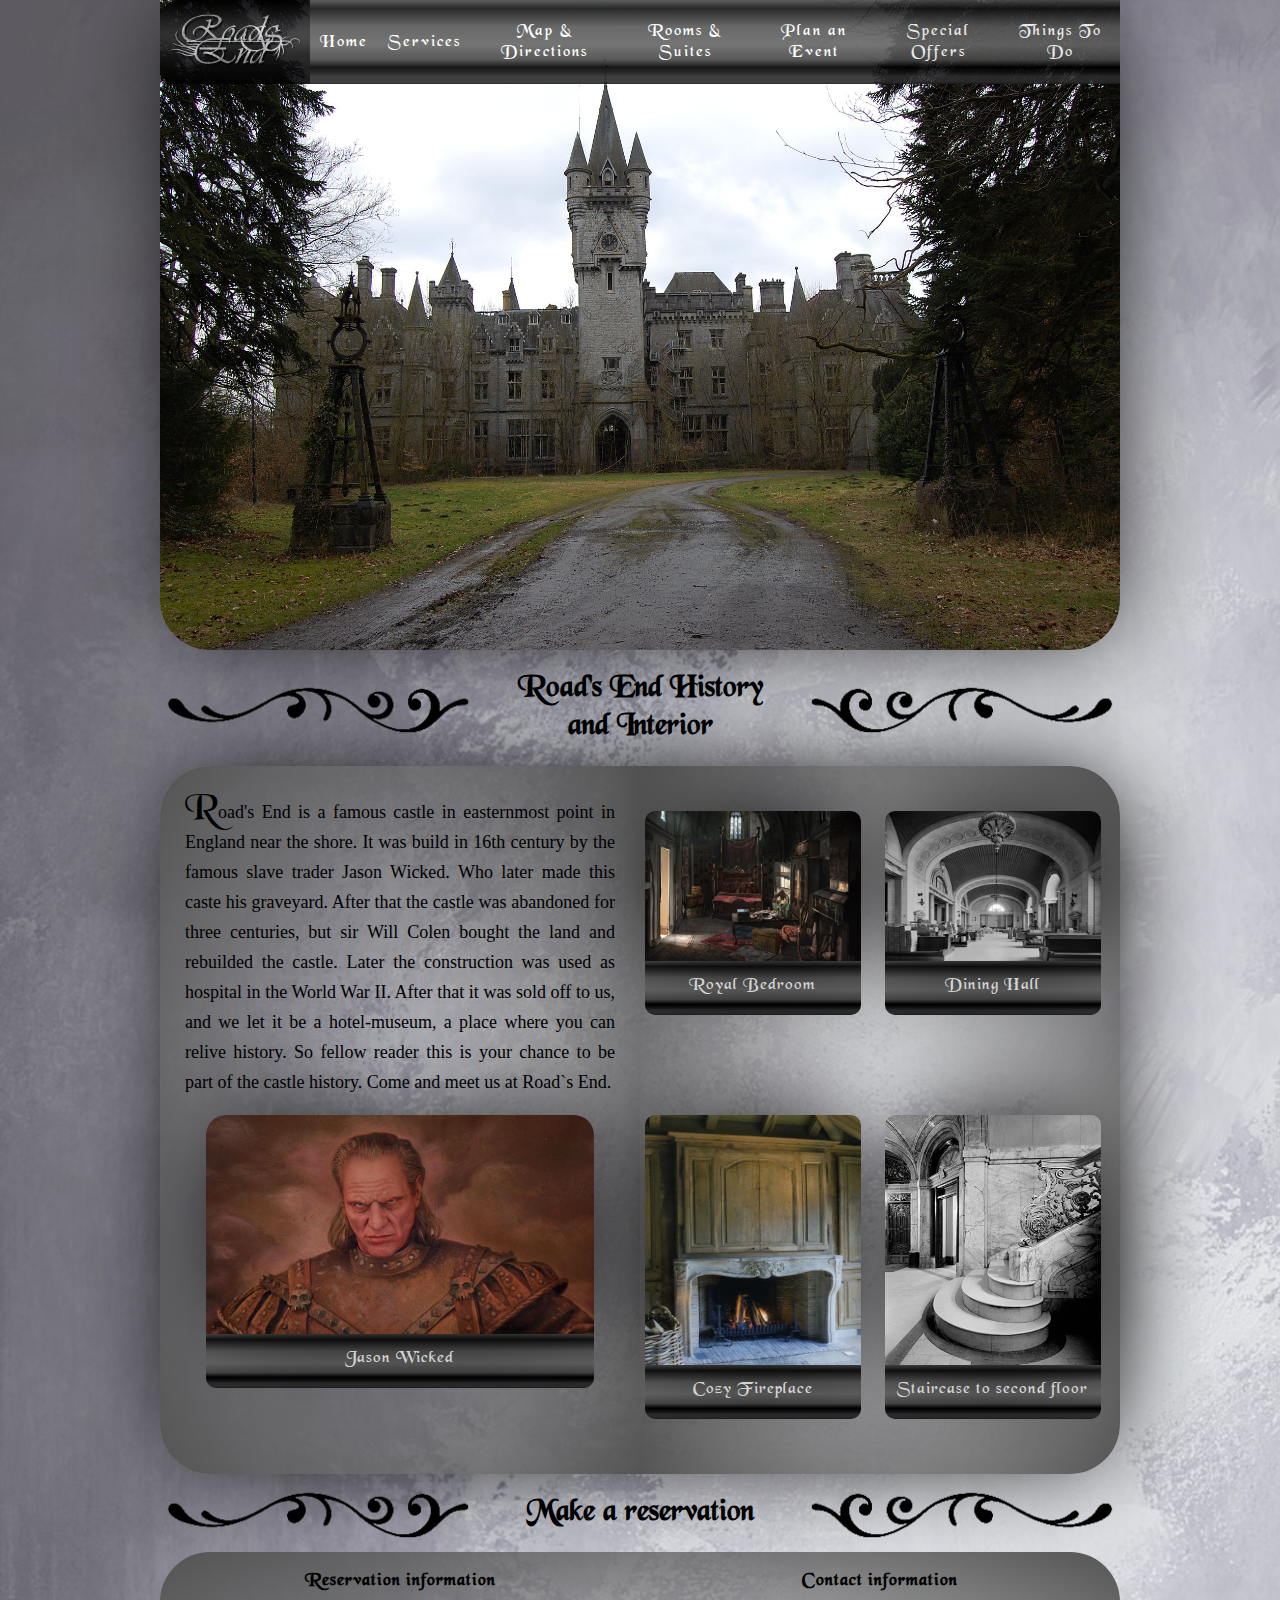
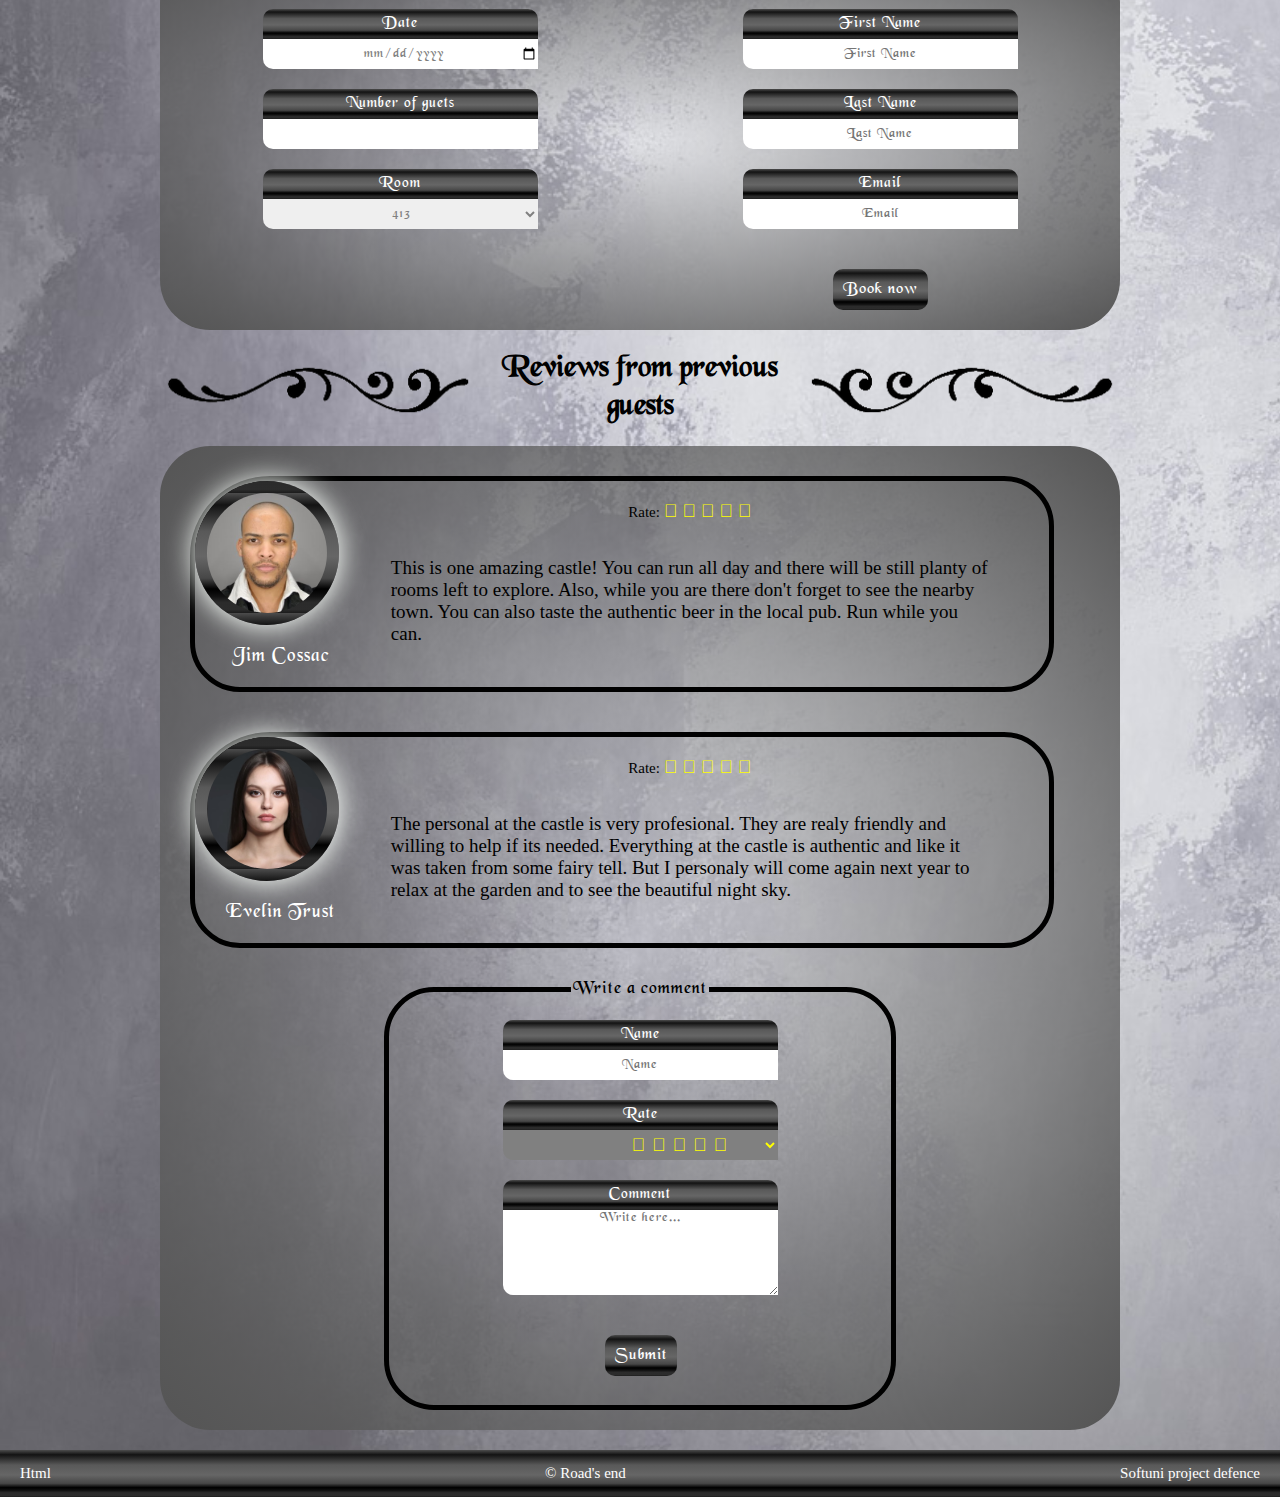
==== index.html @ a3b5a2f0 "Small fix" ====
<!DOCTYPE html>
<html lang="en" class="no-js">
<head>
    <meta charset="utf-8">
    <meta name="viewport" content="user-scalable=0, initial-scale=1.0">
    <title>Road's End</title>

    <link href="styles.css" rel="stylesheet" media="all"/>
    <link href="responsive.css" rel="stylesheet" media="all"/>
    <link href="animation.css" rel="stylesheet" media="all"/>
    <link rel="stylesheet" href="https://cdnjs.cloudflare.com/ajax/libs/font-awesome/4.7.0/css/font-awesome.min.css">

</head>
<body>
<header>
    <div id="logo"><a href="#"><img src="img/logo.jpg" alt="logo"></a></div>
    <nav>
        <img src="img/left.png" alt="decor" class="decoration left-dec">
        <a href="#" id="menu-icon"></a>
        <img src="img/right.png" alt="decor" class="decoration right-dec">
        <ul>
            <li><a href="">Home</a></li>
            <li><a href="">Services</a></li>
            <li><a href="">Map &amp; Directions</a></li>
            <li><a href="">Rooms &amp; Suites</a></li>
            <li><a href="">Plan an Event</a></li>
            <li><a href="">Special Offers</a></li>
            <li><a href="">Things To Do</a></li>
        </ul>
    </nav>
</header>
<main>
    <div class="top-head">
        <img src="img/left.png" alt="decor" class="decoration">
        <h1>Road's End History and Interior</h1>
        <img src="img/right.png" alt="decor" class="decoration">
    </div>
    <div class="top">
    <section class="left">
        <article>
        <p>Road's End is a famous castle in easternmost point in England near the shore. 
        It was build in 16th century by the famous slave trader Jason Wicked. Who later
        made this caste his graveyard. After that the castle was abandoned for three centuries,
        but sir Will Colen bought the land and rebuilded the castle. Later the construction
        was used as hospital in the World War II. After that it was sold off to us, and we  
        let it be a hotel-museum, a place where you can relive history. So fellow reader this
        is your chance to be part of the castle history. Come and meet us at Road`s End.</p>
        <figure>
        <img id="portrait" src="img/theGuy.jpg" alt="Jason Wicked">
        <figcaption>Jason Wicked</figcaption>
        </figure>
        </article>
    </section>
    <section class="right">
        <article>
            <div class="img-container">
            <figure>
            <img src="img/bedroom.jpg" alt="bedroom">
            <figcaption>Royal Bedroom</figcaption>
            </figure>
            <figure>
            <img src="img/hall.png" alt="hall">
            <figcaption>Dining Hall</figcaption>
            </figure>
            </div>
            <div class="img-container" id="part-two">
            <figure>
            <img src="img/fireplace.jpg" alt="fireplace">
            <figcaption>Cozy Fireplace</figcaption>
            </figure>
            <figure>
            <img src="img/staircase.jpg" alt="staircase">
            <figcaption>Staircase to second floor</figcaption>
            </figure>
            </div>
        </article>
    </section>
    </div>
    <div class="middle-head">
        <img src="img/left.png" alt="decor" class="decoration">
        <h1>Make a reservation</h1>
        <img src="img/right.png" alt="decor" class="decoration">
    </div>
    <div class="middle">
        <form>
            <h3>Reservation information</h3>
            <label for="date">Date</label>
            <input type="date" id="date">
            <label for="number">Number of guets</label>
            <input type="number" id="number">
            <label for="room">Room</label>
            <select id="room">
                <option>413</option>
                <option>2</option>
                <option>66</option>
                <option>13</option>
            </select>
        </form>
        <form>
            <h3>Contact information</h3>
             <label for="firstName">First Name</label>
            <input type="text" id="firstName" placeholder="First Name">
             <label for="lastName">Last Name</label>
            <input type="text" id="lastName" placeholder="Last Name">
             <label for="email">Email</label>
            <input type="email" id="email" placeholder="Email">
            <a href="hotelReservation-h.html" class="button"><span>Book now</span></a>
        </form>     
    </div>
    <div class="bottom-head">
         <img src="img/left.png" alt="decor" class="decoration">
        <h1>Reviews from previous guests</h1>
        <img src="img/right.png" alt="decor" class="decoration">
    </div>
    <div class="bottom">
        <div class="review">
            <div class="commenter">
                <img src="img/person1.png" alt="person">
                <p>Jim Cossac</p>
            </div>
            <div class="comment">
                <p>Rate: <span class="star">&#xf005; &#xf005; &#xf005; &#xf005; &#xf005;</span></p>
                <p>This is one amazing castle! You can run all day and there will 
                    be still planty of rooms left to explore. Also, while you are there 
                    don't forget to see the nearby town. You can also taste the authentic 
                    beer in the local pub.
                    Run while you can.</p>
            </div>
        </div>
         <div class="review">
            <div class="commenter">
                <img src="img/person2.jpg" alt="person">
                <p>Evelin Trust</p>    
            </div>
            <div class="comment">
                 <p>Rate: <span class="star">&#xf005; &#xf005; &#xf005; &#xf005; &#xf005;</span></p>
                <p>The personal at the castle is very profesional. They are realy friendly
                    and willing to help if its needed. Everything at the castle is authentic
                    and like it was taken from some fairy tell. But I personaly will come again 
                    next year to  relax at the garden and to see the beautiful night sky.</p>
            </div>
        </div>
        <fieldset class="response">
            <legend>Write a comment</legend>
            <label for="name-comm">Name</label>
            <input type="text" placeholder="Name" id="name-comm">
            <label for="stars">Rate</label>
            <select id="stars">
                <option>&#xf005; &#xf005; &#xf005; &#xf005; &#xf005;</option>
                <option>&#xf005; &#xf005; &#xf005; &#xf005;</option>
                <option>&#xf005; &#xf005; &#xf005;</option>
                <option>&#xf005; &#xf005;</option>
                <option>&#xf005;</option>
            </select>
            <label for="comment-comm">Comment</label>
            <textarea id="comment-comm"  placeholder="Write here..." rows="5"></textarea>
            <a href="hotelReservation-h.html" class="button submit"><span >Submit</span></a>
        </fieldset>
    </div>
</main>
<footer>
    <p>Html</p>
    <p>&copy; Road's end</p>
    <p>Softuni project defence</p>
</footer>
</body>
</html>
---- styles.css ----
@font-face{
    font-family: 'Castle';
    src: url("fonts/BLKCHCRY.TTF");
}
@font-face{
    font-family: 'Awesome';
    src: url("fonts/fontawesome-webfont.ttf");
}
body{
    margin: 0px;
    padding: 0px;
    font-size: 15px;
    background: url("img/background1.jpg") no-repeat no-repeat;
    background-size: cover;
}
header{
    width: 70%;
    background: url("img/castle.jpg") no-repeat no-repeat;
    background-size: cover;
    letter-spacing: 2px;
    height: 700px;
    margin: 0px auto;
    padding: 0px;
    box-shadow: 3px -1px 103px -17px rgba(0,0,0,1);
    border-bottom-right-radius: 50px;
    border-bottom-left-radius: 50px;
}
header div#logo img{
    width: 150px;
    float: left;
    border-top-left-radius: 20px;
    border-bottom-left-radius: 20px;
    opacity: 0.9;

}
header nav{
    
    display: flex;
    flex-direction: row; 
    opacity: 0.9;
    height: 84px;
    margin: 0px;
    background: linear-gradient(to bottom, rgba(76,76,76,1) 0%, rgba(19,19,19,1) 10%, rgba(89,89,89,1) 32%, rgba(102,102,102,1) 53%, rgba(71,71,71,1) 71%, rgba(0,0,0,1) 80%, rgba(17,17,17,1) 86%, rgba(43,43,43,1) 91%, rgba(44,44,44,1) 97%, rgba(28,28,28,1) 100%);
}
header nav ul{
    margin: 0px;
    display: flex;
    flex-direction: row;
    margin: 0px;
    align-items: center;   
    padding: 0px;
    width: 100%;
    justify-content: space-around;
}
header nav li{
   display: flex;
   margin-left: 0px;
   border-radius: 10px;
   text-align: center;
   height: 62px;
  
}
header nav li a{
    font-family: 'Castle', sans-serif;
    font-weight: 200;
    text-decoration: none;
    color: white;
    font-size: 1.09em;
    padding: 10px;
    border-radius: 10px;
    height: 42px;
    display: flex;
    align-items: center;
    
}
header nav li a:hover{
    box-shadow: inset 0px 0px 26px 3px rgba(245,250,245,1);
}
header nav li:hover{
    box-shadow: 0px 0px 26px 3px rgba(245,250,245,1);
}
main{
    padding: 0px;
    margin: 0px auto;
    width: 70%;
}
main div{
     display: flex;
}
main div.top-head, div.middle-head, div.bottom-head{
    align-items: center;
}
main h1{
    font-family: 'Castle', sans-serif;
    margin: 0px auto;
    text-align: center;
    padding: 20px;
    
}
main section.left figure{
    width: 90%;
    min-width: 250px;
    margin: 0px auto;
}
main section.left figcaption{
    width: 90%;
    margin: 0px auto;
  
}
main img#portrait{
    width: 90%;
    min-width: 250px;
    box-shadow: 3px -1px 103px -17px rgba(0,0,0,1);
    vertical-align: middle;
    border-top-right-radius: 20px;
    border-top-left-radius: 20px;
}
main div.top{
        box-shadow: 3px -1px 103px -17px rgba(0,0,0,1);
        border-radius: 50px;
}
section{
    width: 50%;
    background:radial-gradient(ellipse at center, rgba(255,255,255,0.15) 0%, rgba(255,255,255,0.15) 0%, rgba(255,255,255,0.15) 0%, rgba(255,255,255,0.15) 0%, rgba(85,85,85,1) 99%, rgba(84,84,84,1) 100%);
}
.decoration{
    width: 33%;  
}
section.right {
    border-top-right-radius: 50px;
    border-bottom-right-radius: 50px;
}
section.left{
    border-top-left-radius: 50px;
    border-bottom-left-radius: 50px;
}
section.left article{
    text-align: center;
}
.img-container{
    display: flex; 
    flex-wrap: wrap;
    flex-direction: row;
    justify-content: space-around;
}
figure{
    margin: 45px 15px 30px 0px;
    padding: 0px 0px 25px 0px;
    width: 45%;
    text-align: center;
} 
.img-container img{
    height: 150px;
    width: 100%;
    border-top-right-radius: 10px;
    border-top-left-radius: 10px;
    box-shadow: 3px -1px 103px -17px rgba(0,0,0,1);
    vertical-align: middle;
}
div#part-two img{
    height: 250px;
    width: 100%;
}
section.left p{
    font-size: 1.2em;
    line-height: 30px;
    text-align: justify;
    margin: 30px 25px 18px 25px; 
}
section.left p::first-letter{
    font-family: 'Castle', sans-serif;
    font-size: 2em;
}
figcaption{
    font-size: 20px;
    background: linear-gradient(to bottom, rgba(76,76,76,1) 0%, rgba(19,19,19,1) 10%, rgba(89,89,89,1) 32%, rgba(102,102,102,1) 53%, rgba(71,71,71,1) 71%, rgba(0,0,0,1) 80%, rgba(17,17,17,1) 86%, rgba(43,43,43,1) 91%, rgba(44,44,44,1) 97%, rgba(28,28,28,1) 100%);
    height: 40px;
    color: lightgrey;
    border-bottom-right-radius: 10px;
    border-bottom-left-radius: 10px;
    padding-top: 14px;
    font-family: 'Castle', sans-serif;
    font-size: 17px;
    letter-spacing: 1px; 
}
div.middle form{
    width: 50%;
    display: flex;
    flex-wrap: wrap;
    flex-direction: column;
}
div.middle, div.bottom{
    border-radius: 50px;
    background: radial-gradient(ellipse at center, rgba(255,255,255,0.15) 0%, rgba(255,255,255,0.15) 0%, rgba(255,255,255,0.15) 0%, rgba(255,255,255,0.15) 0%, rgba(85,85,85,1) 99%, rgba(84,84,84,1) 100%);
}
div.middle form{
    text-align: center;
    margin: 0px auto;
}
main h3, legend{
    font-family: 'Castle', sans-serif;
    letter-spacing: 1px;
    font-size:1.17em;
}
div.middle label, fieldset.response label{
    background: linear-gradient(to bottom, rgba(76,76,76,1) 0%, rgba(19,19,19,1) 10%, rgba(89,89,89,1) 32%, rgba(102,102,102,1) 53%, rgba(71,71,71,1) 71%, rgba(0,0,0,1) 80%, rgba(17,17,17,1) 86%, rgba(43,43,43,1) 91%, rgba(44,44,44,1) 97%, rgba(28,28,28,1) 100%);
    color: white;
    border-top-right-radius: 10px;
    border-top-left-radius: 10px;
    width: 275px;
    margin: 0px auto;
    height: 25px;
    font-family: 'Castle', sans-serif;
    letter-spacing: 1px;
    padding-top: 5px;
}
input::-webkit-input-placeholder, textarea::-webkit-input-placeholder{
    font-family: 'Castle', sans-serif;
    letter-spacing: 1px;
    text-align: center;
}
div.middle input, div.middle select, fieldset.response select, fieldset.response input{
    width: 225px;
    border-bottom-left-radius: 10px;
    border: none;
    margin: 0px auto 20px auto;
    padding: 0px 25px 0px 25px;
    height: 30px;
    color: gray;
    font-family: 'Castle', sans-serif;
    letter-spacing: 1px;
}
input#date, input#number{
    text-align: center !important;
    padding: 0px 0px 0px 25px !important;
    width: 250px !important;
    font-family: 'Castle', sans-serif;
    letter-spacing: 1px;
}
 div.middle form select, fieldset.response select{
    padding: 0px 0px 0px 125px !important;
    width: 275px !important;
    font-family: 'Castle', sans-serif;
    letter-spacing: 1px;
 }
.button span{
    font-family: 'Castle', sans-serif;
    letter-spacing: 1px;
    background: linear-gradient(to bottom, rgba(76,76,76,1) 0%, rgba(19,19,19,1) 10%, rgba(89,89,89,1) 32%, rgba(102,102,102,1) 53%, rgba(71,71,71,1) 71%, rgba(0,0,0,1) 80%, rgba(17,17,17,1) 86%, rgba(43,43,43,1) 91%, rgba(44,44,44,1) 97%, rgba(28,28,28,1) 100%);
    font-weight: 200;
    color: white;
    font-size: 1.09em;
    padding: 10px;
    border-radius: 10px;
    border: none;
    margin: 0px;
    width: 86px;
}
.button{
    border-radius: 10px;
    margin: 0px;
    text-decoration: none;
    padding: 0px;
    width: 96px;
    margin: 30px auto;
}
.button span:hover{
    box-shadow: inset 0px 0px 26px 3px rgba(245,250,245,1);
}
.button:hover{
    box-shadow: 0px 0px 26px 3px rgba(245,250,245,1);
}
.bottom{
    flex-direction: column;
}
.bottom img{
    width: 120px;
    height: 120px;
    position: relative;
    border: 12px solid transparent;
    border-radius: 100px;
    background: linear-gradient(to bottom, rgba(76,76,76,1) 0%, rgba(19,19,19,1) 10%, rgba(89,89,89,1) 32%, rgba(102,102,102,1) 53%, rgba(71,71,71,1) 71%, rgba(0,0,0,1) 80%, rgba(17,17,17,1) 86%, rgba(43,43,43,1) 91%, rgba(44,44,44,1) 97%, rgba(28,28,28,1) 100%);
    box-shadow: 0px 0px 26px 3px rgba(245,250,245,1);
}
.bottom .review{
    flex-direction: row;
    width: 90%;
    margin: 30px 30px 10px 30px;
    border: 5px solid;
    border-radius: 50px;
    border-top-left-radius: 80px;
    box-sizing: border-box;
}
.bottom .commenter, .comment{
    text-align: center;
    flex-direction: column;
}
.bottom .commenter{
    font-family: 'Castle', sans-serif;
    color: white;
    letter-spacing: 1px;
    font-size: 19px;
    width: 20%;
    margin-right: 25px;
}
.bottom .comment p:first-child{
    margin-top: 20px;
}
.bottom .comment p:nth-child(2){
    margin: 20px 0px 0px 0px;
    font-size: 19px;
    text-align: left;
}
div.comment span.star, select#stars{
    color: yellow;
    font-size: 1.2em;
    font-family: 'Awesome', sans-serif;
}

div.comment{
    width: 70%;
    margin: 0px 10px 10px 0px;
}
fieldset.response{
    display: flex;
    flex-direction: column;
    text-align: center;
    width: 50%;
    margin: 20px auto;
    border-radius: 50px;
    border: 5px solid black;
    padding-top: 20px;
}
input#comment-comm{
    -ms-grid-row-span: 5;
}
select#stars{
    background: gray;
    color: yellow;
}
textarea{
    width: 225px;
    border-bottom-left-radius: 10px;
    border: none;
    margin: 0px auto 20px auto;
    padding: 0px 25px 0px 25px;
    color: gray;
    font-family: 'Castle', sans-serif;
    letter-spacing: 1px;
}
.button.submit{
    width: 70px;
}
footer{
    background: linear-gradient(to bottom, rgba(76,76,76,1) 0%, rgba(19,19,19,1) 10%, rgba(89,89,89,1) 32%, rgba(102,102,102,1) 53%, rgba(71,71,71,1) 71%, rgba(0,0,0,1) 80%, rgba(17,17,17,1) 86%, rgba(43,43,43,1) 91%, rgba(44,44,44,1) 97%, rgba(28,28,28,1) 100%);
    color: white;
    margin: 20px 0px 0px 0px;
    display: flex;
    flex-direction: row;
}
footer p{
    flex-grow: 1;
}
footer p:first-child{
    margin-left: 20px;
}
footer p:nth-child(2){
    text-align: center;
}
footer p:nth-child(3){
    text-align: right;
    margin-right: 20px;
}
a#menu-icon{
    background: url("img/menu-icon.png") no-repeat no-repeat;
    width: 40px;
    margin: auto;
    height: 40px;
    display: none;
}
nav .decoration{
    padding-top: 20px;
    display: none;
}
 header nav:hover ul{
    display: flex;
}
span.outter{
    border-radius: 500px;
}
span.inner{
    border-radius: 500px;
    padding: 2px;
    white-space: nowrap; 
}
.h{
    width: 70%;
    background: url("img/castle-h.jpg") no-repeat no-repeat;
    background-size: cover;
}
---- responsive.css ----
@media screen and (max-width: 1600px) {
    header, .h{
        width: 75%;
        height: 650px;
    }
    main{
        width: 75%;
    }
    
}
@media screen and (max-width: 1024px){
    header,main, .h{
        width: 75%;
    }
    header nav li a{
        font-size: 1em;
       
    }
    .decoration{
        width: 150px;
        min-width: 150px;
        height: 51px;
    }
}
@media screen and (max-width: 960px){
    header, .h{
        width: 100%;
        height: 500px;
    }
    main{
        width: 100%;
    }
}
@media screen and (max-width: 768px){
   header nav li a{
   
    font-size: 0.73em;
   } 
   .bottom .commenter {
       margin-right: 50px;
   }

}
@media screen and (max-width: 640px){
   header, .h{
        height: 400px;
    } 
    div{
        flex-direction: column;
    }
    section{
        width: 100%;
        text-align: center;   
    }
    section.left{
        border-top-right-radius: 50px;
        border-bottom-left-radius: 0px;
    }
    section.right{
       border-top-right-radius: 0px;
       border-bottom-left-radius: 50px;
    }
    .img-container {
        justify-content: center;
        margin-top: 20px;
    }
    figure{
        margin: 0px;
        padding: 0px;
        width: 100%;
        text-align: center;
    }
    .img-container img{
        width: 90% !important;
        height: auto !important;
    }
    figcaption{
        width: 90%;
        margin: 0px auto 20px auto;
    }
    div.middle{
        align-items: center;
    }
    div.middle form{
        margin: 0px;
        width: 100%;
    }
    .bottom{
        width: 100%;
        align-items: center;
    }
    .bottom .commenter{
        width: 25%;
        align-items: center;
        margin-right: 0px;
    }
    div.review{
        flex-direction: column !important;
        align-items: center;
        border-top-left-radius: 50px !important;
    }
    .bottom img {
        margin-top: 10px;
    }
    .bottom .comment p:nth-child(2) {
        text-align: justify;
        margin-bottom: 10px;
    }
    fieldset.response {
        padding: 8px;
    }
    a#menu-icon{
        display: flex;
    }
    nav .decoration{
        display: flex;    
    }
    header nav ul{
        display: none;
    }
    div#logo{
        display: none;
    }
    header nav:hover ul{
        font-size: 1.5em;
        display: block;
        position: absolute;
        top: 84px;
        background: linear-gradient(to bottom, rgba(76,76,76,1) 0%, rgba(19,19,19,1) 10%, rgba(89,89,89,1) 32%, rgba(102,102,102,1) 53%, rgba(71,71,71,1) 71%, rgba(0,0,0,1) 80%, rgba(17,17,17,1) 86%, rgba(43,43,43,1) 91%, rgba(44,44,44,1) 97%, rgba(28,28,28,1) 100%);
        width: 100%;
        box-sizing: border-box;
        padding: 10px;
        border-bottom-right-radius: 30px;
        border-bottom-left-radius: 30px;
    }
    header nav:hover ul li a{
        width: 100%;
        justify-content: center;
    }
    
}
@media screen and (max-width: 480px){
    header, .h{
        height: 350px;
    } 

}
@media screen and (max-width: 320px){
      header, .h{
        height: 250px;
    } 
}
---- animation.css ----
span.outter{
    animation-name: outerGlow;
    animation-duration: 3s;
    animation-timing-function: ease;
    animation-iteration-count: infinite;
    animation-direction: alternate;
    border-radius: 500px;
}
span.inner{
    animation-name: innerGlow;
    animation-duration: 3s;
    animation-timing-function: ease;
    animation-iteration-count: infinite;
    animation-direction: alternate;
    border-radius: 500px;
    padding: 2px;
    white-space: nowrap; 
}
@keyframes innerGlow{
   from{
          box-shadow: none;  
      }
  to{ 
        box-shadow: inset 0px 0px 26px 3px rgba(245,250,245,1); 
      }
}
@keyframes outerGlow{
    from{
          box-shadow: none;  
      }
  to{ 
        box-shadow: 0px 0px 26px 3px rgba(245,250,245,1); 
      }
}
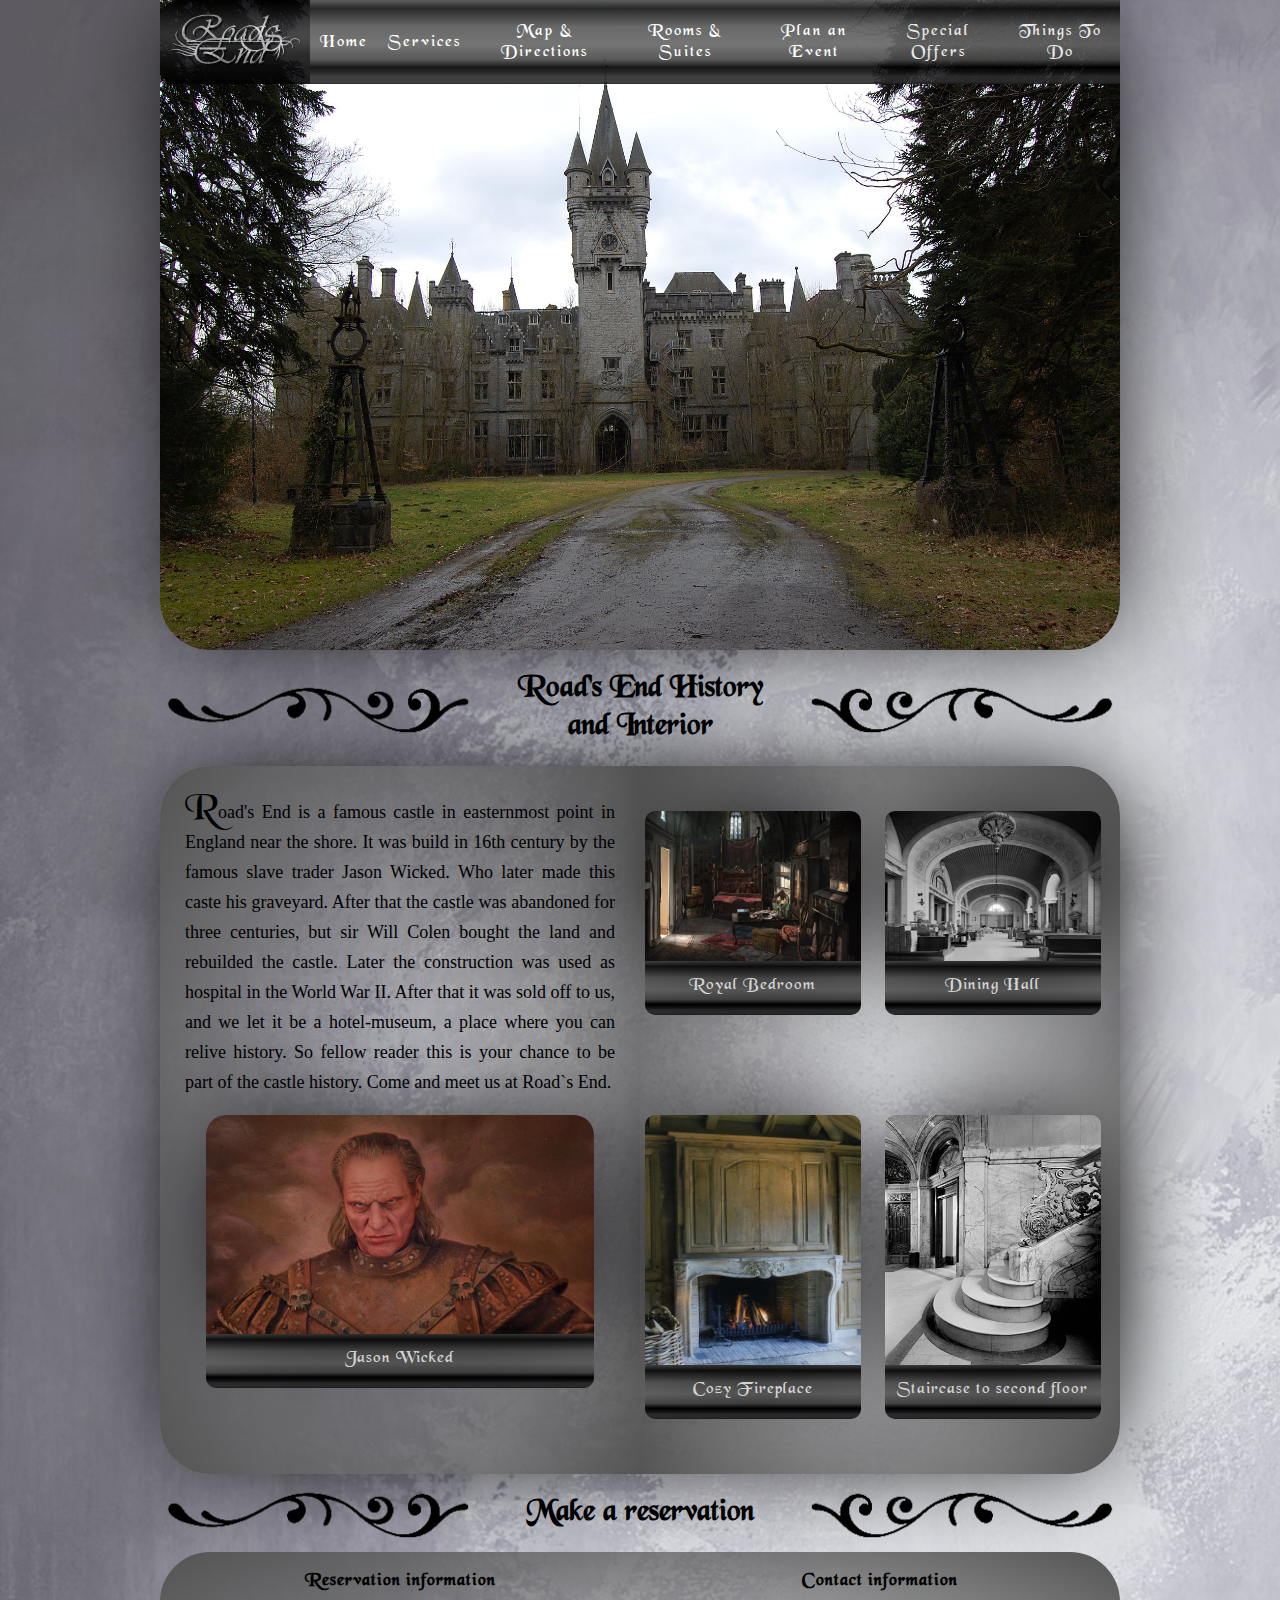
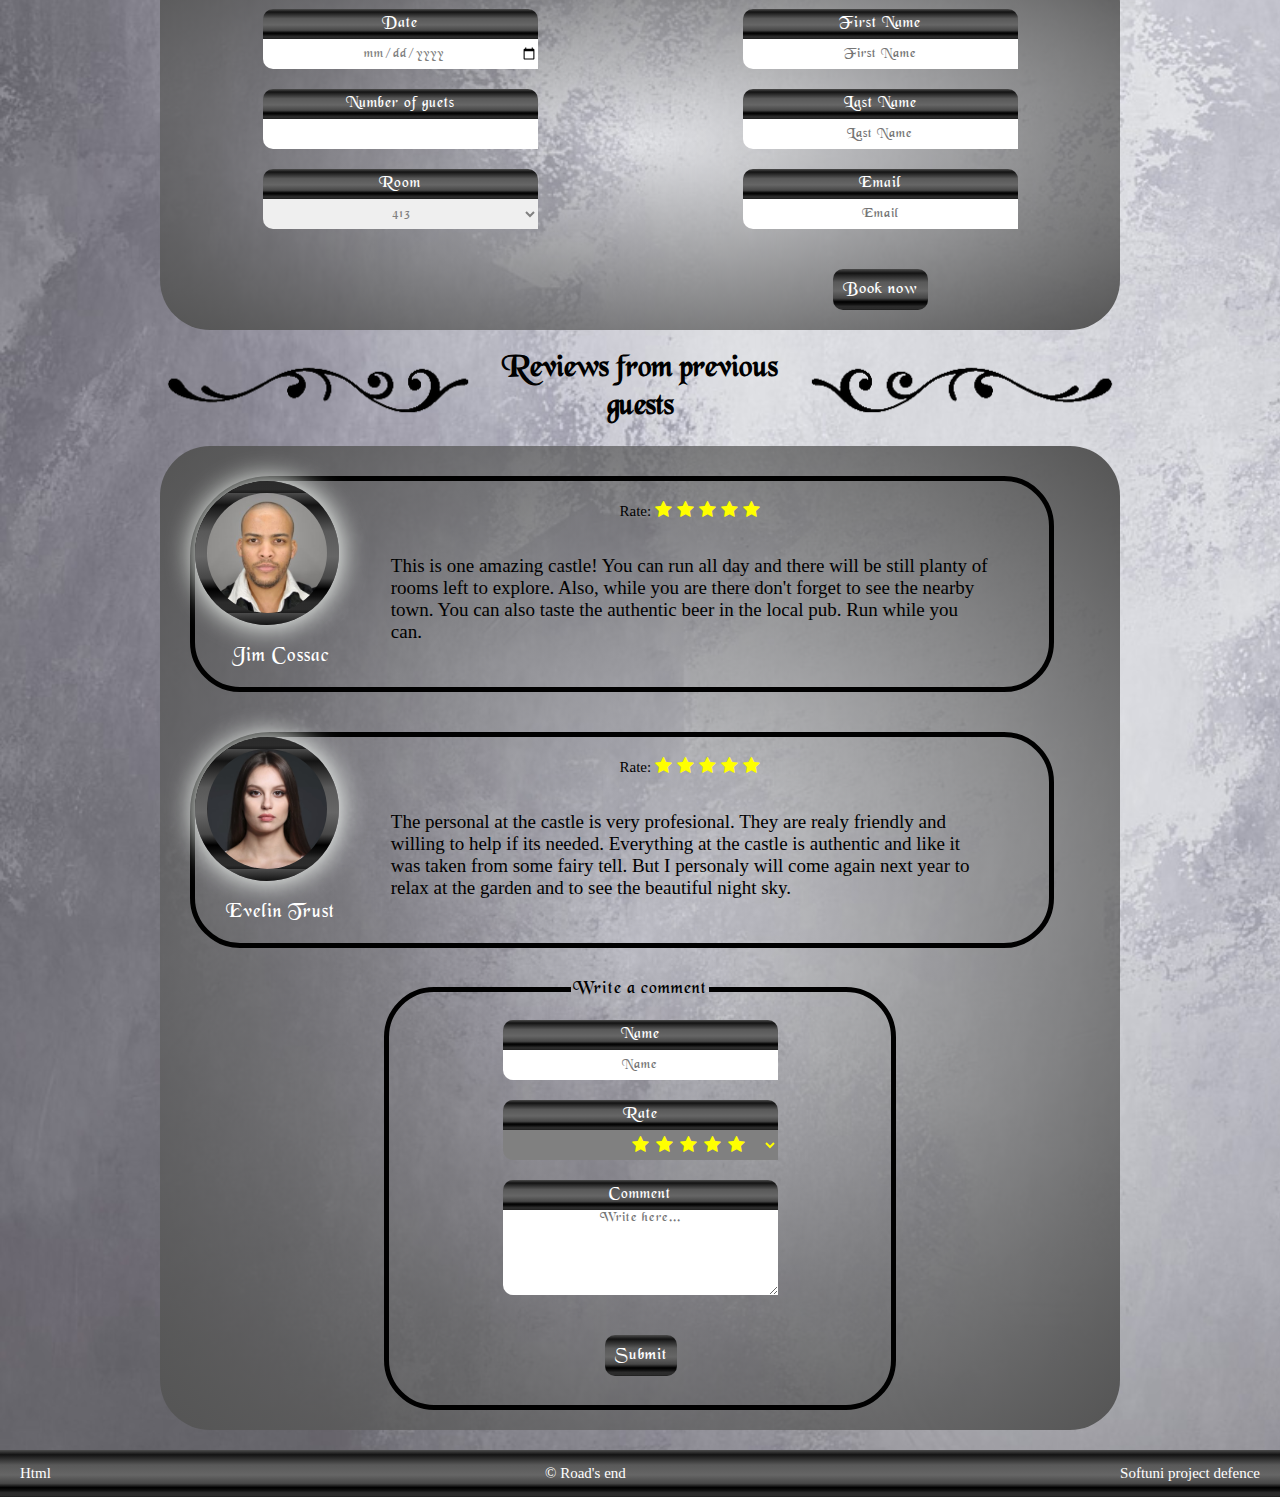
==== commit 636331a7: "test font awesome" ====
--- a/index.html
+++ b/index.html
@@ -8,7 +8,7 @@
     <link href="styles.css" rel="stylesheet" media="all"/>
     <link href="responsive.css" rel="stylesheet" media="all"/>
     <link href="animation.css" rel="stylesheet" media="all"/>
-    <link rel="stylesheet" href="https://cdnjs.cloudflare.com/ajax/libs/font-awesome/4.7.0/css/font-awesome.min.css">
+    <link rel="stylesheet" src="https://cdnjs.cloudflare.com/ajax/libs/font-awesome/4.7.0/css/font-awesome.min.css">
 
 </head>
 <body>
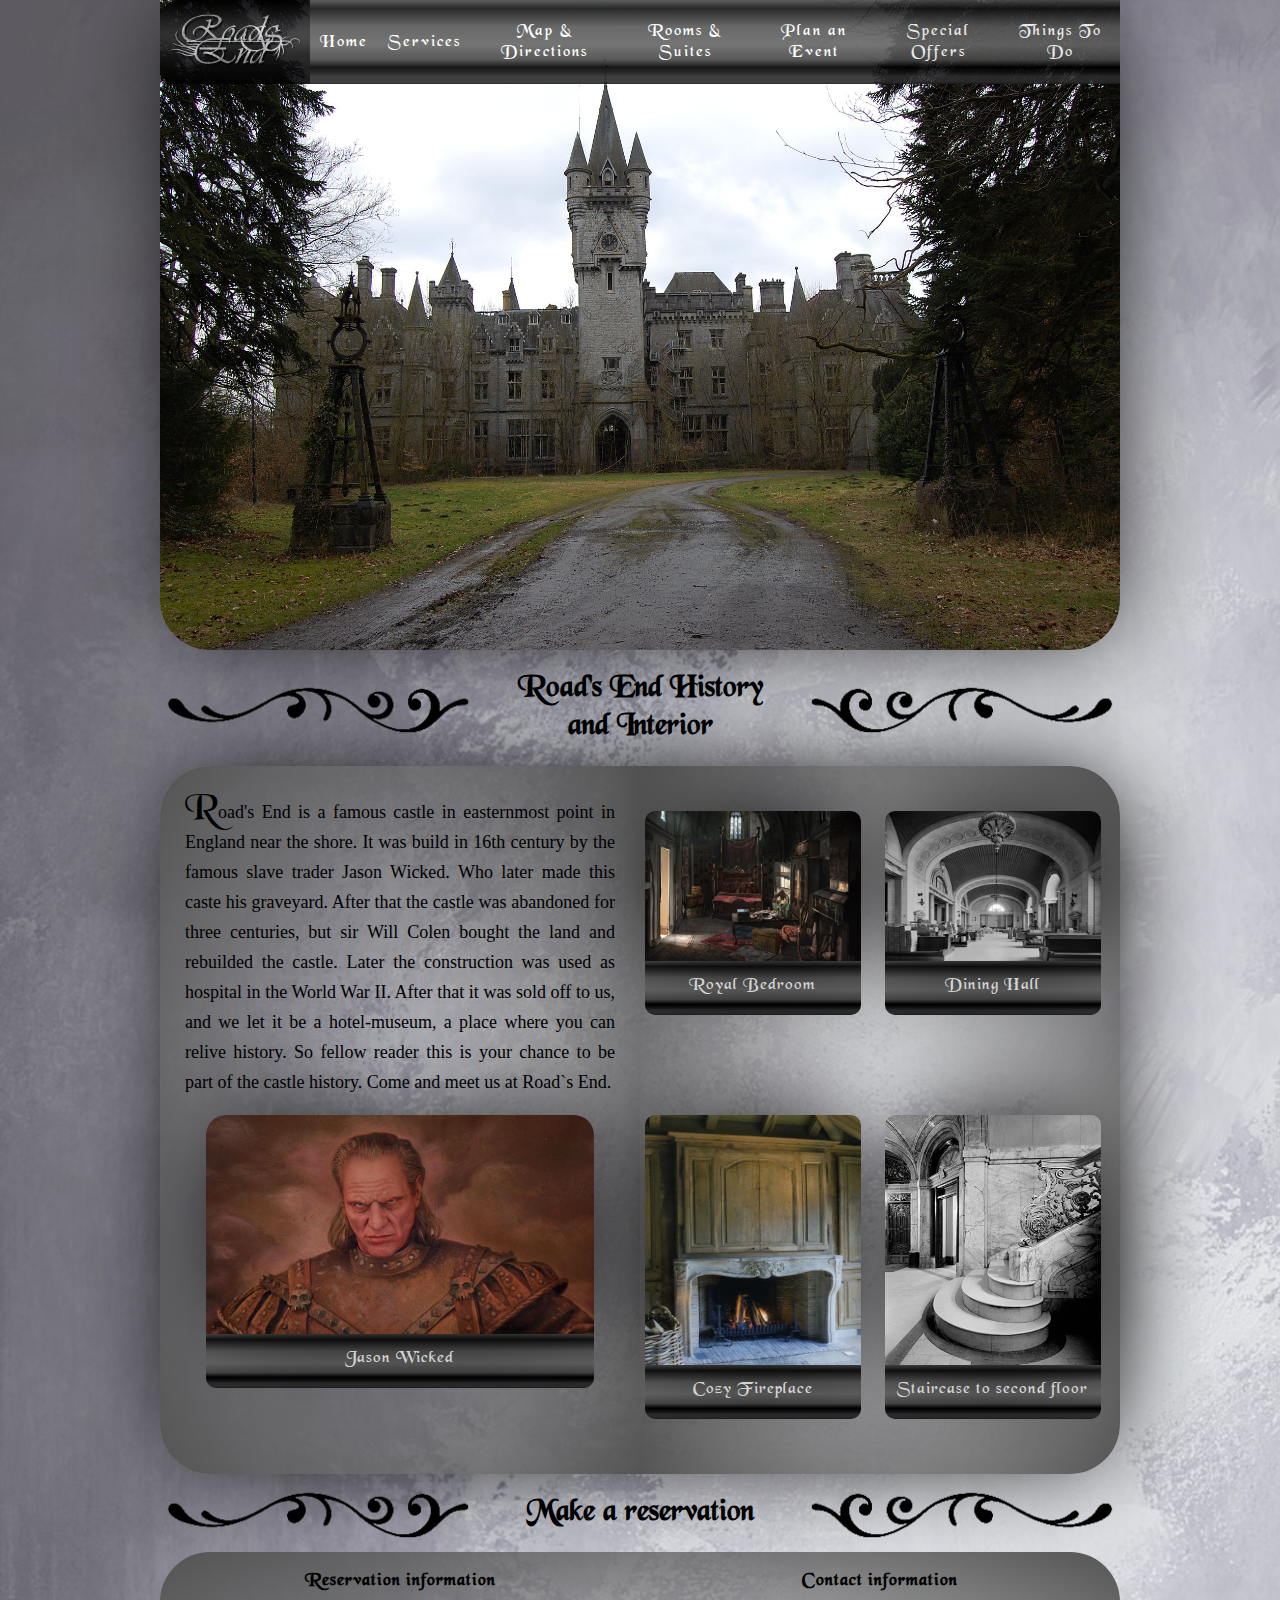
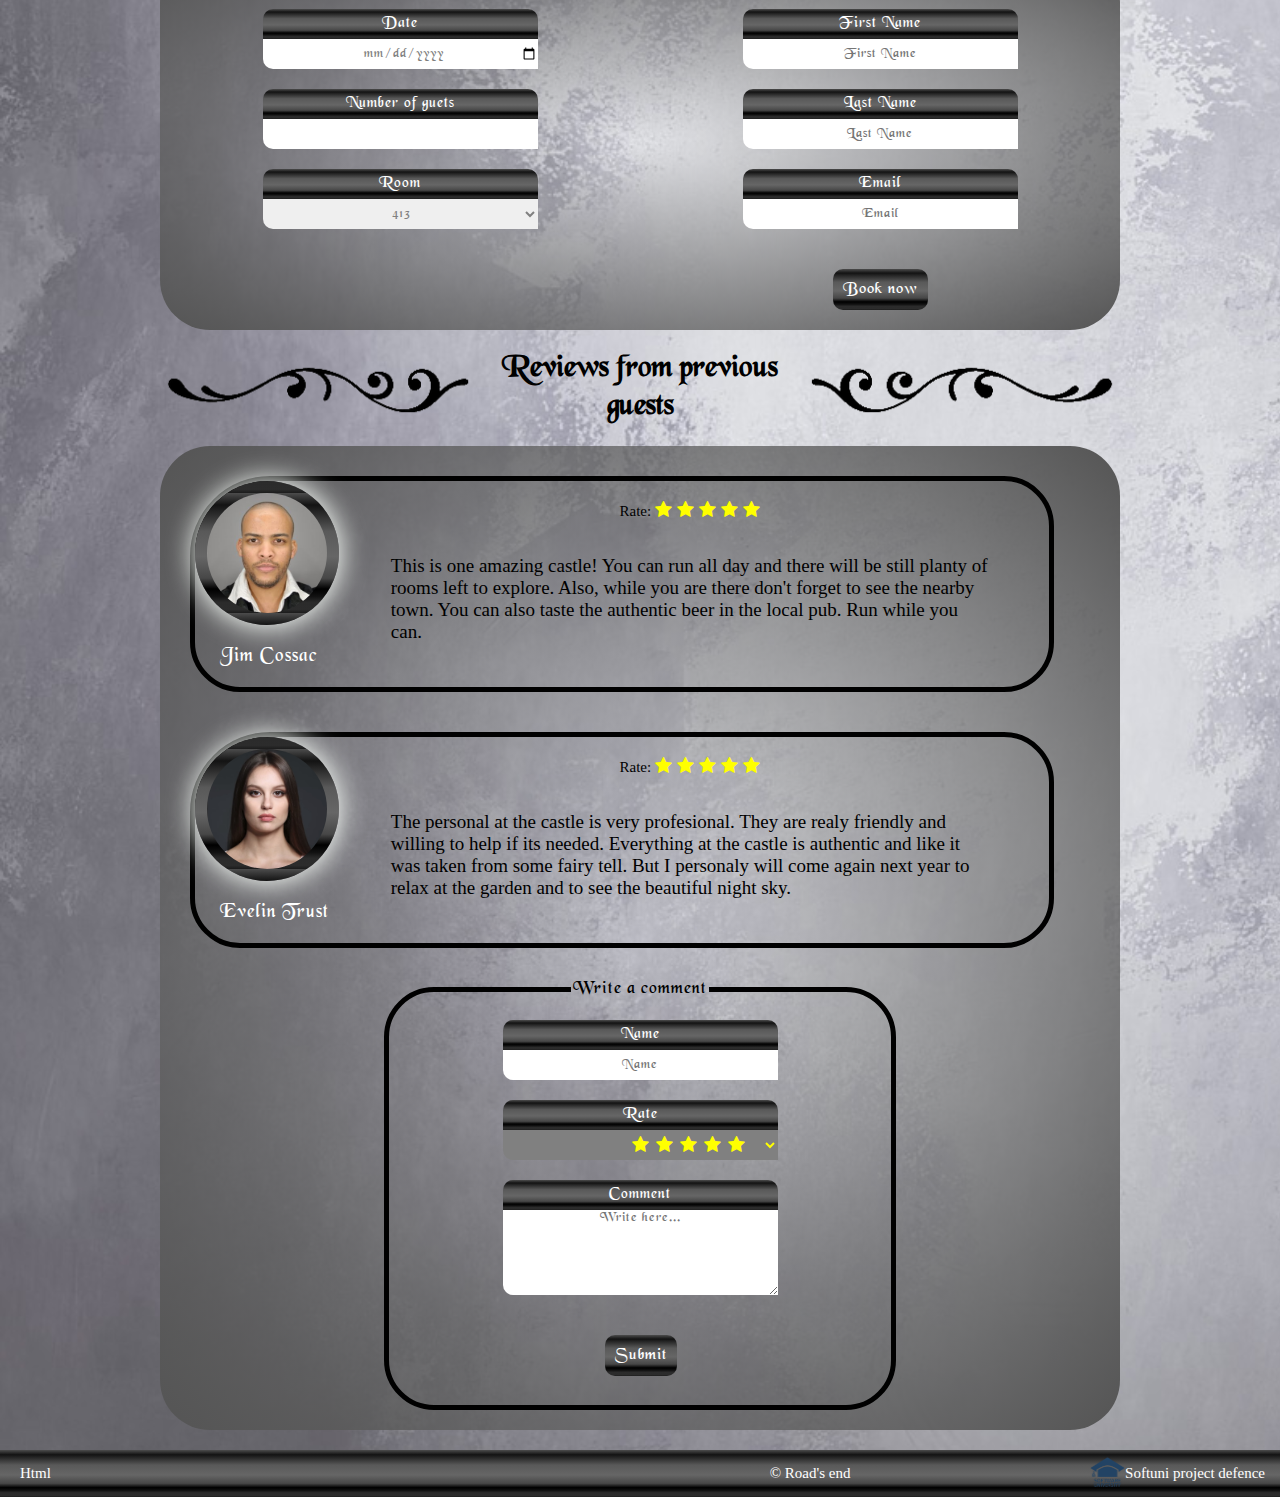
==== commit 8dd26c40: "small fixes" ====
--- a/index.html
+++ b/index.html
@@ -161,7 +161,11 @@
 <footer>
     <p>Html</p>
     <p>&copy; Road's end</p>
-    <p>Softuni project defence</p>
+    <div class="footer-img">
+       <img src="img/SoftUni-Logo.png" alt="Softuni logo">
+        <p>Softuni project defence</p>
+    </div>
+    
 </footer>
 </body>
 </html>--- a/styles.css
+++ b/styles.css
@@ -303,6 +303,10 @@
     width: 20%;
     margin-right: 25px;
 }
+.bottom .commenter p{
+    display: flex;
+    padding-left: 25px;
+}
 .bottom .comment p:first-child{
     margin-top: 20px;
 }
@@ -397,4 +401,14 @@
     width: 70%;
     background: url("img/castle-h.jpg") no-repeat no-repeat;
     background-size: cover;
+}
+.footer-img{
+    display: flex;
+    flex-direction: row;
+    margin-right: 15px
+}
+.footer-img img{
+    width: 35px;
+    height: 30px;
+    margin-top: 7px;
 }--- a/responsive.css
+++ b/responsive.css
@@ -108,6 +108,9 @@
         text-align: justify;
         margin-bottom: 10px;
     }
+    .bottom .commenter p{
+    padding-left: 0px;
+    }
     fieldset.response {
         padding: 8px;
     }
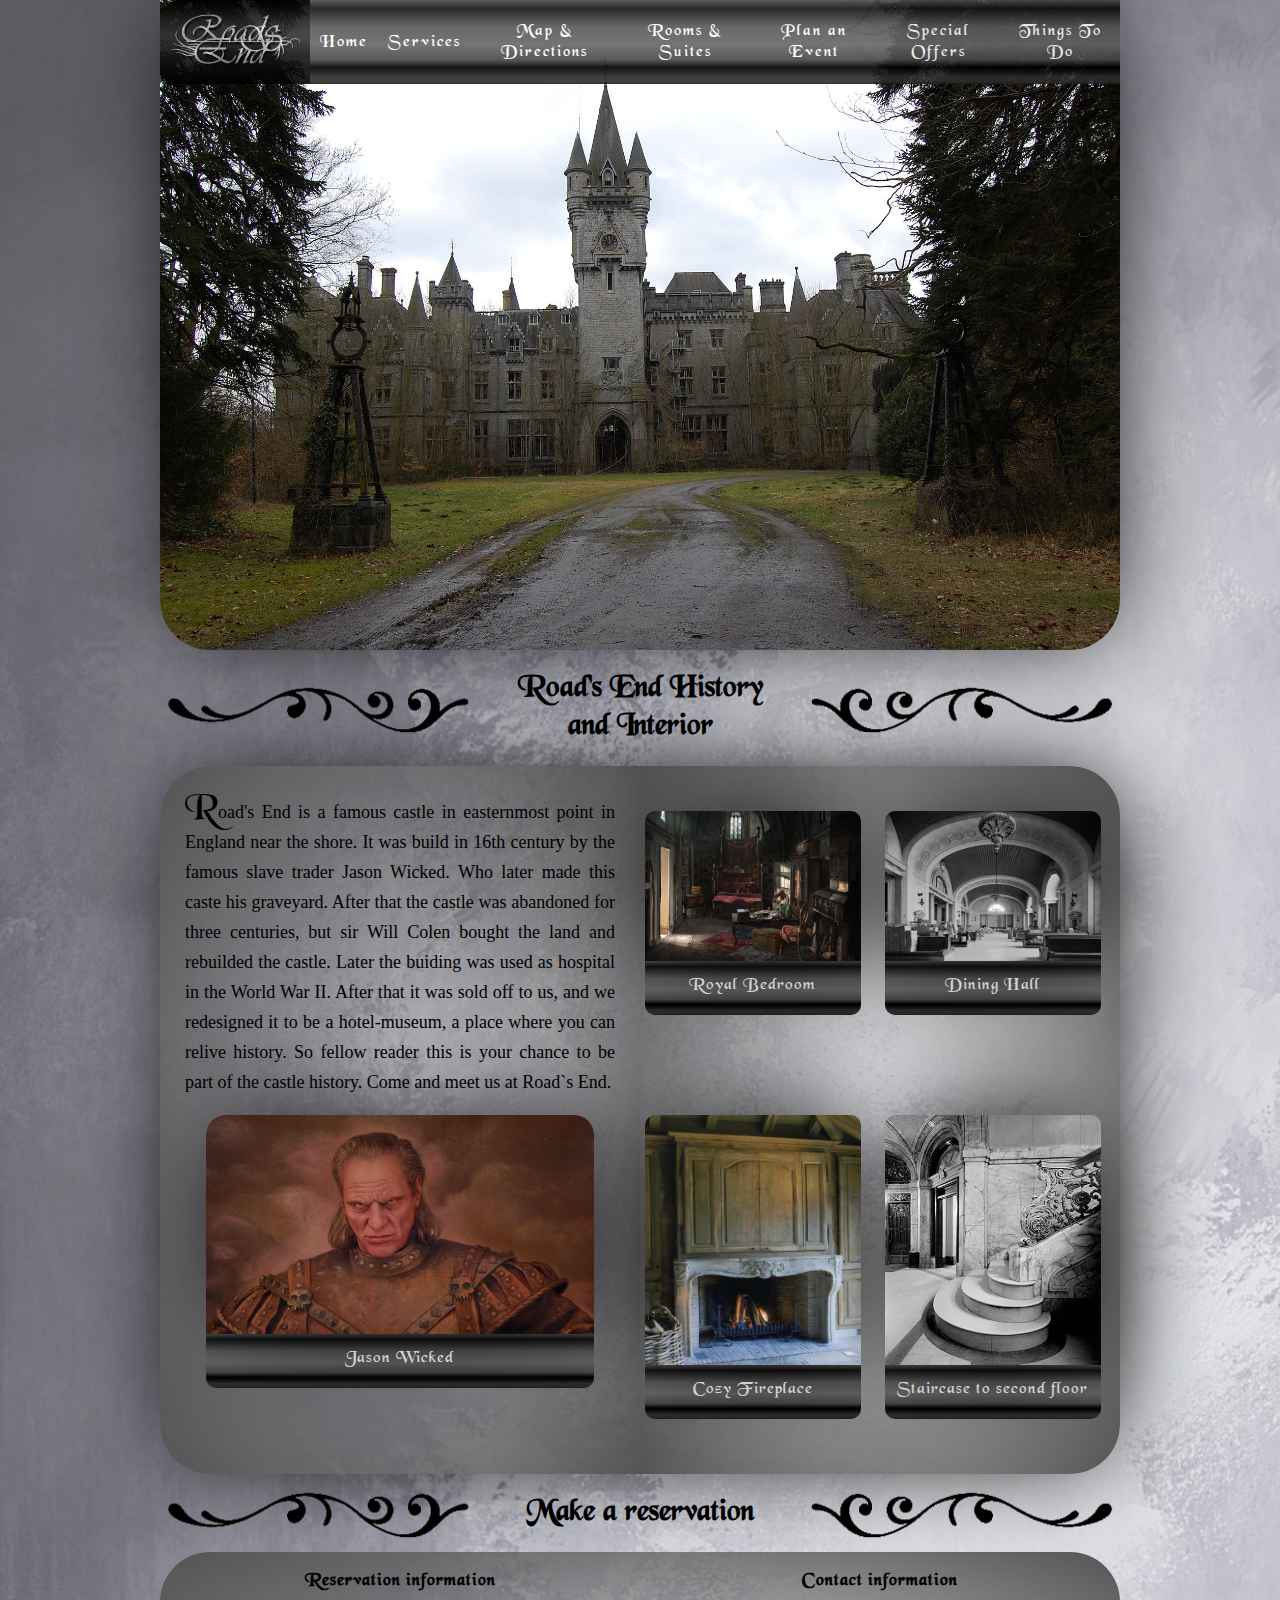
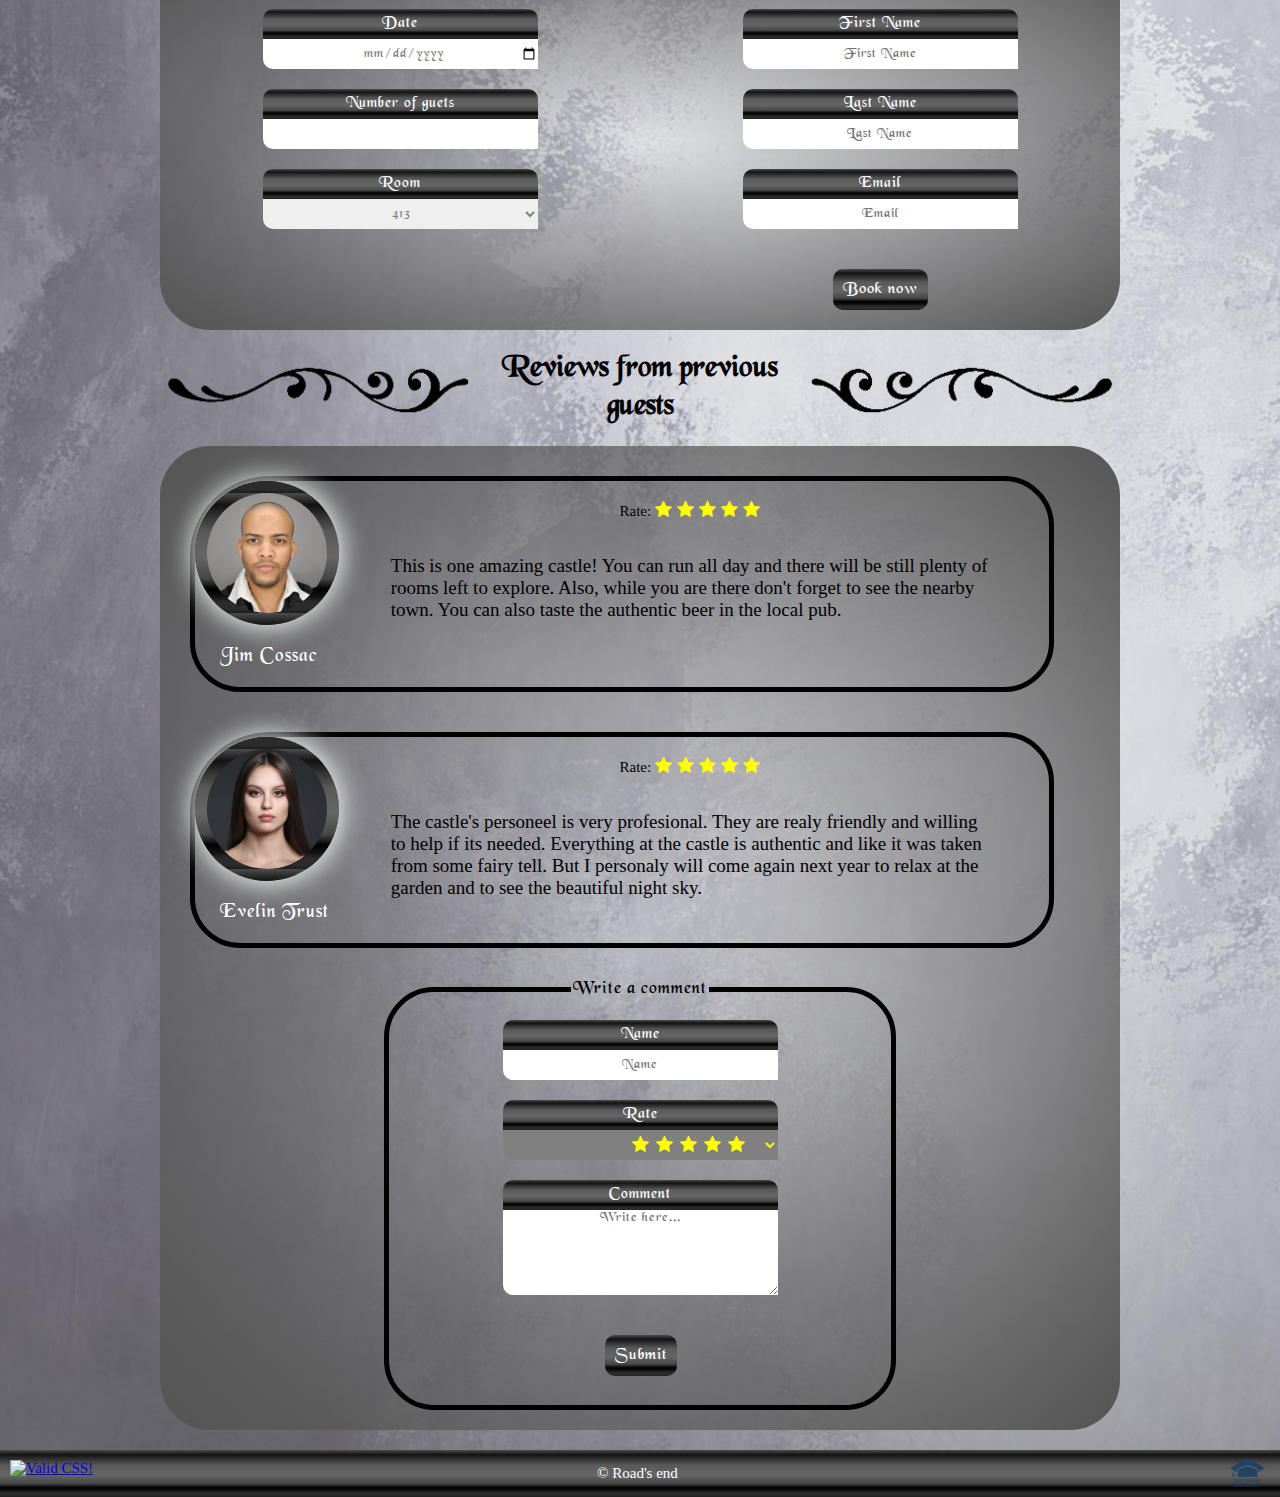
==== commit 790e69f6: "small fixes" ====
--- a/index.html
+++ b/index.html
@@ -41,9 +41,9 @@
         <p>Road's End is a famous castle in easternmost point in England near the shore. 
         It was build in 16th century by the famous slave trader Jason Wicked. Who later
         made this caste his graveyard. After that the castle was abandoned for three centuries,
-        but sir Will Colen bought the land and rebuilded the castle. Later the construction
+        but sir Will Colen bought the land and rebuilded the castle. Later the buiding
         was used as hospital in the World War II. After that it was sold off to us, and we  
-        let it be a hotel-museum, a place where you can relive history. So fellow reader this
+        redesigned it to be a hotel-museum, a place where you can relive history. So fellow reader this
         is your chance to be part of the castle history. Come and meet us at Road`s End.</p>
         <figure>
         <img id="portrait" src="img/theGuy.jpg" alt="Jason Wicked">
@@ -121,10 +121,9 @@
             <div class="comment">
                 <p>Rate: <span class="star">&#xf005; &#xf005; &#xf005; &#xf005; &#xf005;</span></p>
                 <p>This is one amazing castle! You can run all day and there will 
-                    be still planty of rooms left to explore. Also, while you are there 
+                    be still plenty of rooms left to explore. Also, while you are there 
                     don't forget to see the nearby town. You can also taste the authentic 
-                    beer in the local pub.
-                    Run while you can.</p>
+                    beer in the local pub.</p>
             </div>
         </div>
          <div class="review">
@@ -134,7 +133,7 @@
             </div>
             <div class="comment">
                  <p>Rate: <span class="star">&#xf005; &#xf005; &#xf005; &#xf005; &#xf005;</span></p>
-                <p>The personal at the castle is very profesional. They are realy friendly
+                <p>The castle's personeel is very profesional. They are realy friendly
                     and willing to help if its needed. Everything at the castle is authentic
                     and like it was taken from some fairy tell. But I personaly will come again 
                     next year to  relax at the garden and to see the beautiful night sky.</p>
@@ -159,11 +158,16 @@
     </div>
 </main>
 <footer>
-    <p>Html</p>
+    <p class="validation">
+<a href="http://css-validator.org/check/referer">
+    <img style="border:0;width:88px;height:31px"
+        src="http://css-validator.org/images/vcss-blue.png"
+        alt="Valid CSS!" />
+</a>
+</p>
     <p>&copy; Road's end</p>
     <div class="footer-img">
-       <img src="img/SoftUni-Logo.png" alt="Softuni logo">
-        <p>Softuni project defence</p>
+       <img src="img/SoftUni-Logo.png" alt="Softuni logo">       
     </div>
     
 </footer>
--- a/styles.css
+++ b/styles.css
@@ -364,17 +364,16 @@
 }
 footer p{
     flex-grow: 1;
+    width: 33%;
 }
 footer p:first-child{
-    margin-left: 20px;
+    height: 20px;   
+    margin: 10px 0px 0px 10px;
 }
 footer p:nth-child(2){
     text-align: center;
 }
-footer p:nth-child(3){
-    text-align: right;
-    margin-right: 20px;
-}
+
 a#menu-icon{
     background: url("img/menu-icon.png") no-repeat no-repeat;
     width: 40px;
@@ -405,10 +404,12 @@
 .footer-img{
     display: flex;
     flex-direction: row;
-    margin-right: 15px
+    margin-right: 15px;
+    width: 33%;
+    justify-content: flex-end;
 }
 .footer-img img{
     width: 35px;
     height: 30px;
     margin-top: 7px;
-}+}
